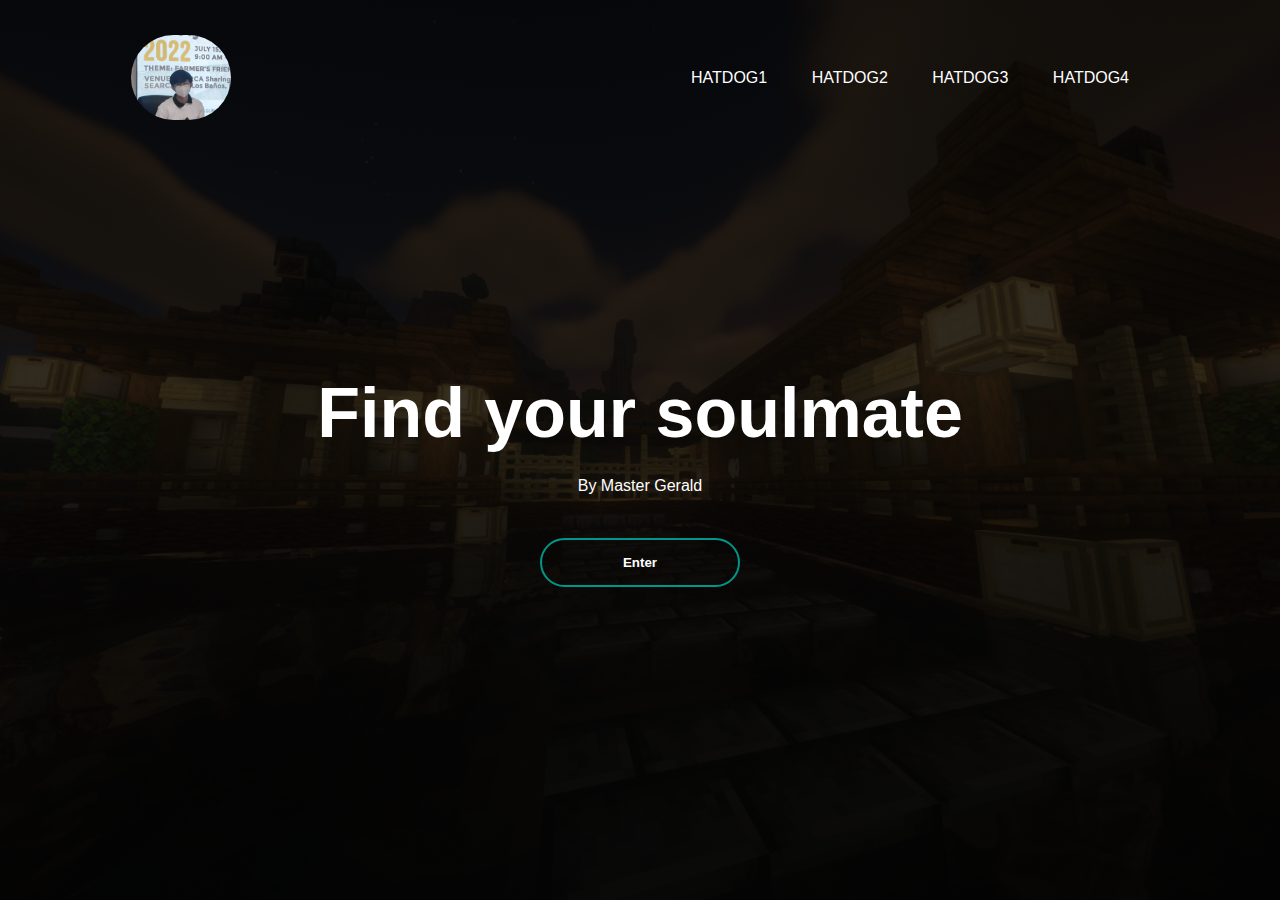
==== Bulgogi/index.html @ e3fbc302 "updated" ====
<!DOCTYPE html>
<html lang="en">
  <head>
    <meta charset="UTF-8" />
    <meta name="viewport" content="width=device-width,initial-scale=1.0" />
    <meta http-equiv="X-UA-Compatible" content="ie=edge" />
    <title>Bulgogi</title>
    <link rel="stylesheet" href="style.css" />
    <script defer src="script.js"></script>
  </head>
  <body>
    <div class="banner">
      <div class="navbar">
        <style>
          img {
            width: 100px;
            border-radius: 50px;
            float: left;
            margin-right: 10px;
          }
        </style>
        <img src="pfp.PNG" alt="logo" />
        <ul>
          <li><a href="#">Hatdog1</a></li>
          <li><a href="#">Hatdog2</a></li>
          <li><a href="#">Hatdog3</a></li>
          <li><a href="#">Hatdog4</a></li>
        </ul>
      </div>
      <div class="content">
        <h1>Find your soulmate</h1>
        <p>By Master Gerald</p>
        <button data-modal-target="#modal">Enter<span></span></button>
        <div class="modal" id="modal">
          <div class="modal-header">
            <div class="title">Calculate if your crush likes you!</div>
            <div class="box">
              <form>
                <br />
                <input type="text" id="fname" placeholder="Your name..." />
                <a href="https://youtu.be/dQw4w9WgXcQ">
                  <input type="submit" id="btn" value="Calculate!" />
                </a>
            </div>
            <div class="box2">
                <br />
                <input type="text" id="cname" placeholder="Crush name..." />
              </form>
              <script>
                let movies = [];
                // example {id:1592304983049, title: 'Deadpool', year: 2015}
                const addMovie = (ev)=>{
                    ev.preventDefault();  //to stop the form submitting
                    let movie = {
                        id: Date.now(),
                        Crush: document.getElementById('cname').value,
                        Name: document.getElementById('fname').value
                    }
                    movies.push(movie);
                    document.forms[0].reset(); // to clear the form for the next entries
                    //document.querySelector('form').reset();
        
                    //for display purposes only
                    console.warn('added' , {movies} );
                    let pre = document.querySelector('#msg pre');
                    pre.textContent = '\n' + JSON.stringify(movies, '\t', 2);
        
                    //saving to localStorage
                    localStorage.setItem('MyMovieList', JSON.stringify(movies) );
                }
                document.addEventListener('DOMContentLoaded', ()=>{
                    document.getElementById('btn').addEventListener('click', addMovie);
                });
            </script>
            </div>
            <button data-close-button class="close-button">
              &times;<span></span>
            </button>
          </div>
          <div class="modal-body">Input your name</div>
        </div>
        <div id="overlay"></div>
      </div>
    </div>
  </body>
</html>
---- Bulgogi/style.css ----
*, *::after, *::before {
    box-sizing: border-box;
}

.modal {
    position: fixed;
    top: 50%;
    left: 50%;
    transform: translate(-50%, -50%) scale(0);
    transition: 200ms ease-in-out;
    border: 1px solid black;
    border-radius: 10px;
    z-index: 10;
    background-color: rgb(30, 30, 30);
    width: 1250px;
    height: 700px;
    max-width: 80%;
}

.modal.active {
    transform: translate(-50%, -50%) scale(1);
}

.modal-header {
    padding: 10px 15px;
    display: flex;
    justify-content: space-between;
    align-items: center;
    border-bottom: 1px solid black;
}

.model-header .title {
    font-size: 1.25rem;
    font-weight: bold;
}

.modal-header .close-button {
    width: 200px;
    padding: 15px 0;
    text-align: center;
    margin: 20px 10px;
    border-radius: 25px;
    font-weight: bold;
    border: 2px solid #009688;
    background: transparent;
    color: #fff;
    cursor: pointer;
    position: relative;
    overflow: hidden;
}

.modal-body {
    padding: 10px 15px;
}

#overlay {
    position: fixed;
    opacity: 0;
    transition: 200ms ease-in-out;
    top: 0;
    left: 0;
    right: 0;
    bottom: 100%;
    background-color: rgba(0,0,0,.5);
    pointer-events: none;
}

#overlay.active {
    opacity: 1;
    pointer-events: all;
}
button{
    width: 200px;
    padding: 15px 0;
    text-align: center;
    margin: 20px 10px;
    border-radius: 25px;
    font-weight: bold;
    border: 2px solid #009688;
    background: transparent;
    color: #fff;
    cursor: pointer;
    position: relative;
    overflow: hidden;
}

.box2{
    position: absolute;
    top: 40%;
    left: 50%;
    width: 500px;
    transform: translate(-50%, -50%) scale(1);
    
}

.box{
    position: absolute;
    top: 50%;
    left: 50%;
    width: 500px;
    transform: translate(-50%, -50%) scale(1);
}

input[type="submit"]{
    margin: -10px 10px;
    position: relative;
    border-radius: 25px 25px 25px 25px;
    width: 150px;
    height: 50px;
    border: none;
    outline: none;
    cursor: pointer;
    background: #009688;
}

h1{
    margin: 0 0 10px;
    padding: 0;
    color: #fff;
    font-size: 24;
}

input{
    position: relative;
    display: inline-block;
    font-size: 20px;
    box-sizing: border-box;
}

input[type="text"]{
    margin: 20px 10px;
    background: #fff;
    width: 340px;
    height: 50px;
    border: none;
    outline: none;
    padding: 0 25px;
    border-radius: 25px 25px 25px 25px;
}

*{
    margin: 0;
    padding: 0;
    font-family: sans-serif;
}
.banner{
    width: 100%;
    height: 100vh;
    background-image: linear-gradient(rgba(0,0,0,0.75),rgba(0,0,0,0.75)),url(2022-10-23_23.33.57.png);
    background-size: cover;
    background-position: center;
}
.navbar{
    width: 85%;
    margin: auto;
    padding: 35px;
    display: flex;
    align-items: center;
    justify-content: space-between;
}
.logo{
    width: 120px;
    cursor: pointer;
}
.navbar ul li{
    list-style: none;
    display: inline-block;
    margin: 0 20px;
    position: relative;
}

.navbar ul li a{
    text-decoration: none;
    color: #fff;
    text-transform: uppercase;
}
.navbar ul li::after{
    content: '';
    height: 3px;
    width: 0;
    background:  #009688;
    position: absolute;
    left: 0;
    bottom: -8;
    transition: 0.1s;
}
.navbar ul li:hover::after{
    width: 100%;
}
.content{
    width: 100%;
    position: absolute;
    top: 50%;
    transform: translateY(-50%);
    text-align: center;
    color: #fff;
}
.content h1{
    font-size: 70px;
    margin-top: 80px;
}
.content p{
    margin: 20px auto;
    font-weight: 100;
    line-height: 25px;
}
span{
    background: #009688;
    height: 100%;
    width: 0;
    border-radius: 25px;
    position: absolute;
    left: 0;
    bottom: 0;
    z-index: -1;
    transition: 0.1s;
}
button:hover span{
    width: 100%;
}
button:hover{
    border: none;
}
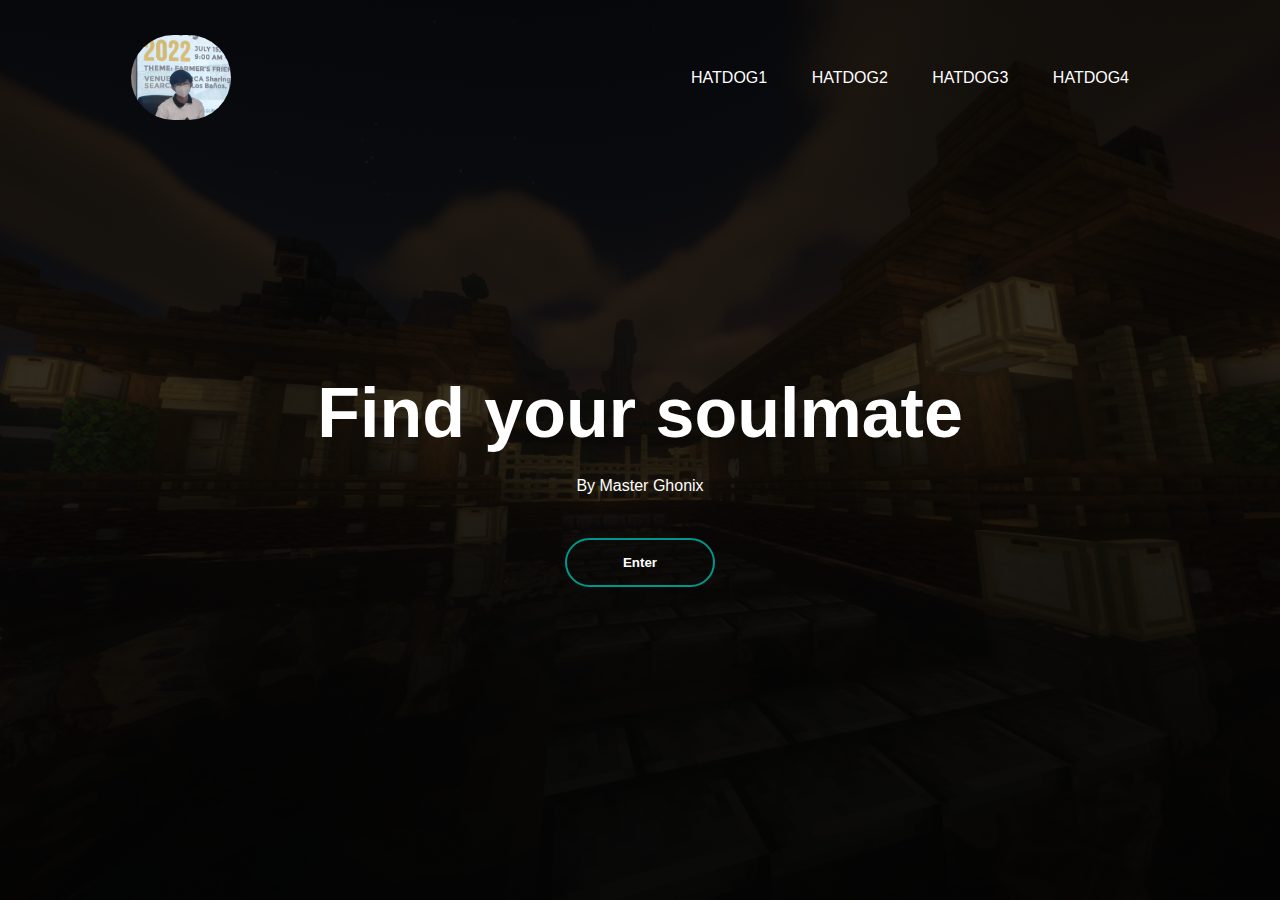
==== commit 475202cf: "updated" ====
--- a/Bulgogi/index.html
+++ b/Bulgogi/index.html
@@ -21,7 +21,9 @@
         </style>
         <img src="pfp.PNG" alt="logo" />
         <ul>
+          <a href="https://youtu.be/dQw4w9WgXcQ"></a>
           <li><a href="#">Hatdog1</a></li>
+        </a>
           <li><a href="#">Hatdog2</a></li>
           <li><a href="#">Hatdog3</a></li>
           <li><a href="#">Hatdog4</a></li>
@@ -29,28 +31,24 @@
       </div>
       <div class="content">
         <h1>Find your soulmate</h1>
-        <p>By Master Gerald</p>
+        <p>By Master Ghonix</p>
         <button data-modal-target="#modal">Enter<span></span></button>
         <div class="modal" id="modal">
           <div class="modal-header">
             <div class="title">Calculate if your crush likes you!</div>
             <div class="box">
-              <form>
                 <br />
                 <input type="text" id="fname" placeholder="Your name..." />
                 <a href="https://youtu.be/dQw4w9WgXcQ">
-                  <input type="submit" id="btn" value="Calculate!" />
+                  <button id="btn" data-modal-target="#modal">Calculate!<span></span></button>
                 </a>
             </div>
             <div class="box2">
-                <br />
                 <input type="text" id="cname" placeholder="Crush name..." />
-              </form>
               <script>
                 let movies = [];
                 // example {id:1592304983049, title: 'Deadpool', year: 2015}
                 const addMovie = (ev)=>{
-                    ev.preventDefault();  //to stop the form submitting
                     let movie = {
                         id: Date.now(),
                         Crush: document.getElementById('cname').value,
@@ -73,9 +71,11 @@
                 });
             </script>
             </div>
+            <a href="https://youtu.be/dQw4w9WgXcQ">
             <button data-close-button class="close-button">
               &times;<span></span>
             </button>
+          </a>
           </div>
           <div class="modal-body">Input your name</div>
         </div>
--- a/Bulgogi/style.css
+++ b/Bulgogi/style.css
@@ -70,7 +70,7 @@
     pointer-events: all;
 }
 button{
-    width: 200px;
+    width: 150px;
     padding: 15px 0;
     text-align: center;
     margin: 20px 10px;
@@ -86,7 +86,7 @@
 
 .box2{
     position: absolute;
-    top: 40%;
+    top: 30%;
     left: 50%;
     width: 500px;
     transform: translate(-50%, -50%) scale(1);
@@ -95,7 +95,7 @@
 
 .box{
     position: absolute;
-    top: 50%;
+    top: 45%;
     left: 50%;
     width: 500px;
     transform: translate(-50%, -50%) scale(1);
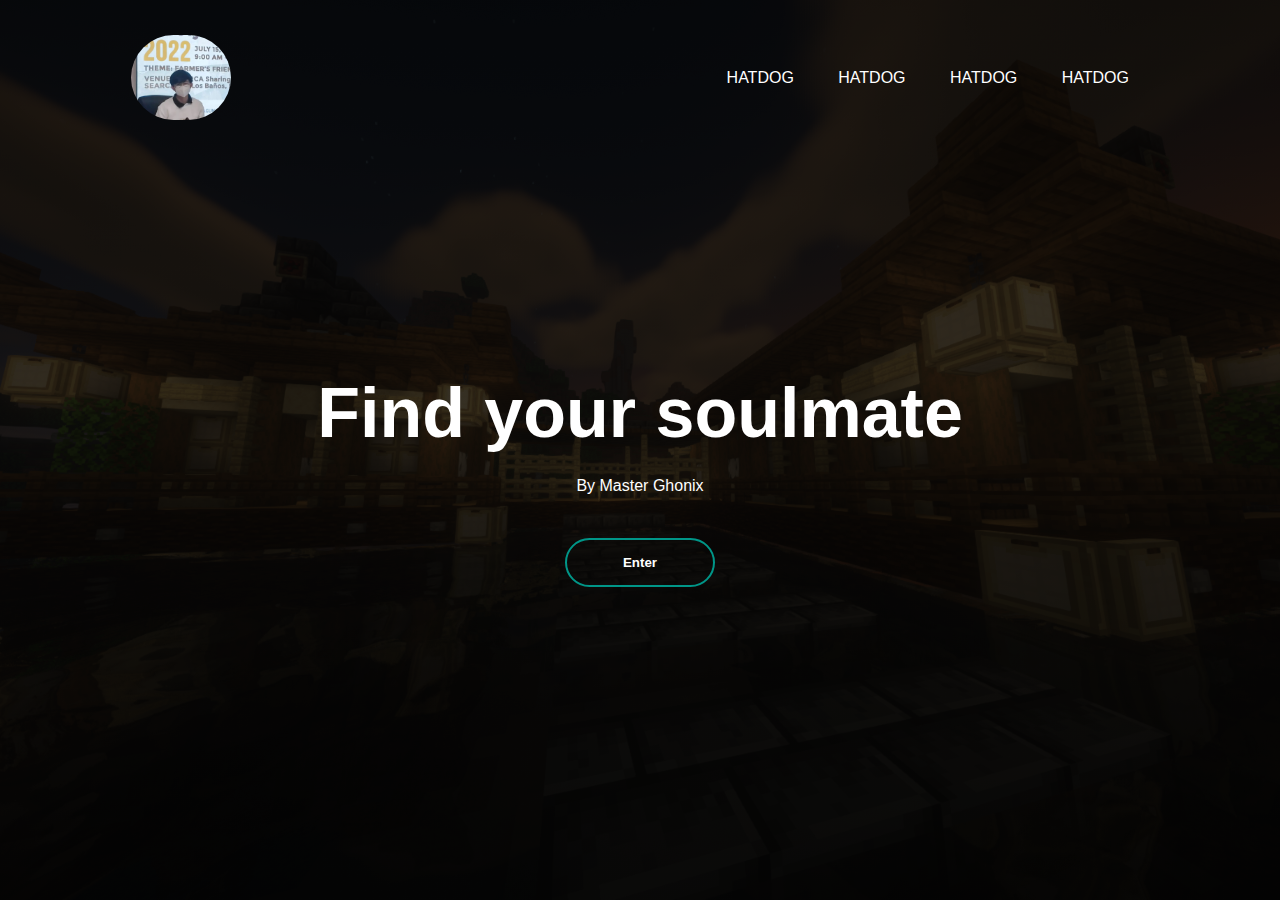
==== commit 61924d46: "Update index.html" ====
--- a/Bulgogi/index.html
+++ b/Bulgogi/index.html
@@ -22,11 +22,11 @@
         <img src="pfp.PNG" alt="logo" />
         <ul>
           <a href="https://youtu.be/dQw4w9WgXcQ"></a>
-          <li><a href="#">Hatdog1</a></li>
+          <li><a href="#">Hatdog</a></li>
         </a>
-          <li><a href="#">Hatdog2</a></li>
-          <li><a href="#">Hatdog3</a></li>
-          <li><a href="#">Hatdog4</a></li>
+          <li><a href="#">Hatdog</a></li>
+          <li><a href="#">Hatdog</a></li>
+          <li><a href="#">Hatdog</a></li>
         </ul>
       </div>
       <div class="content">
